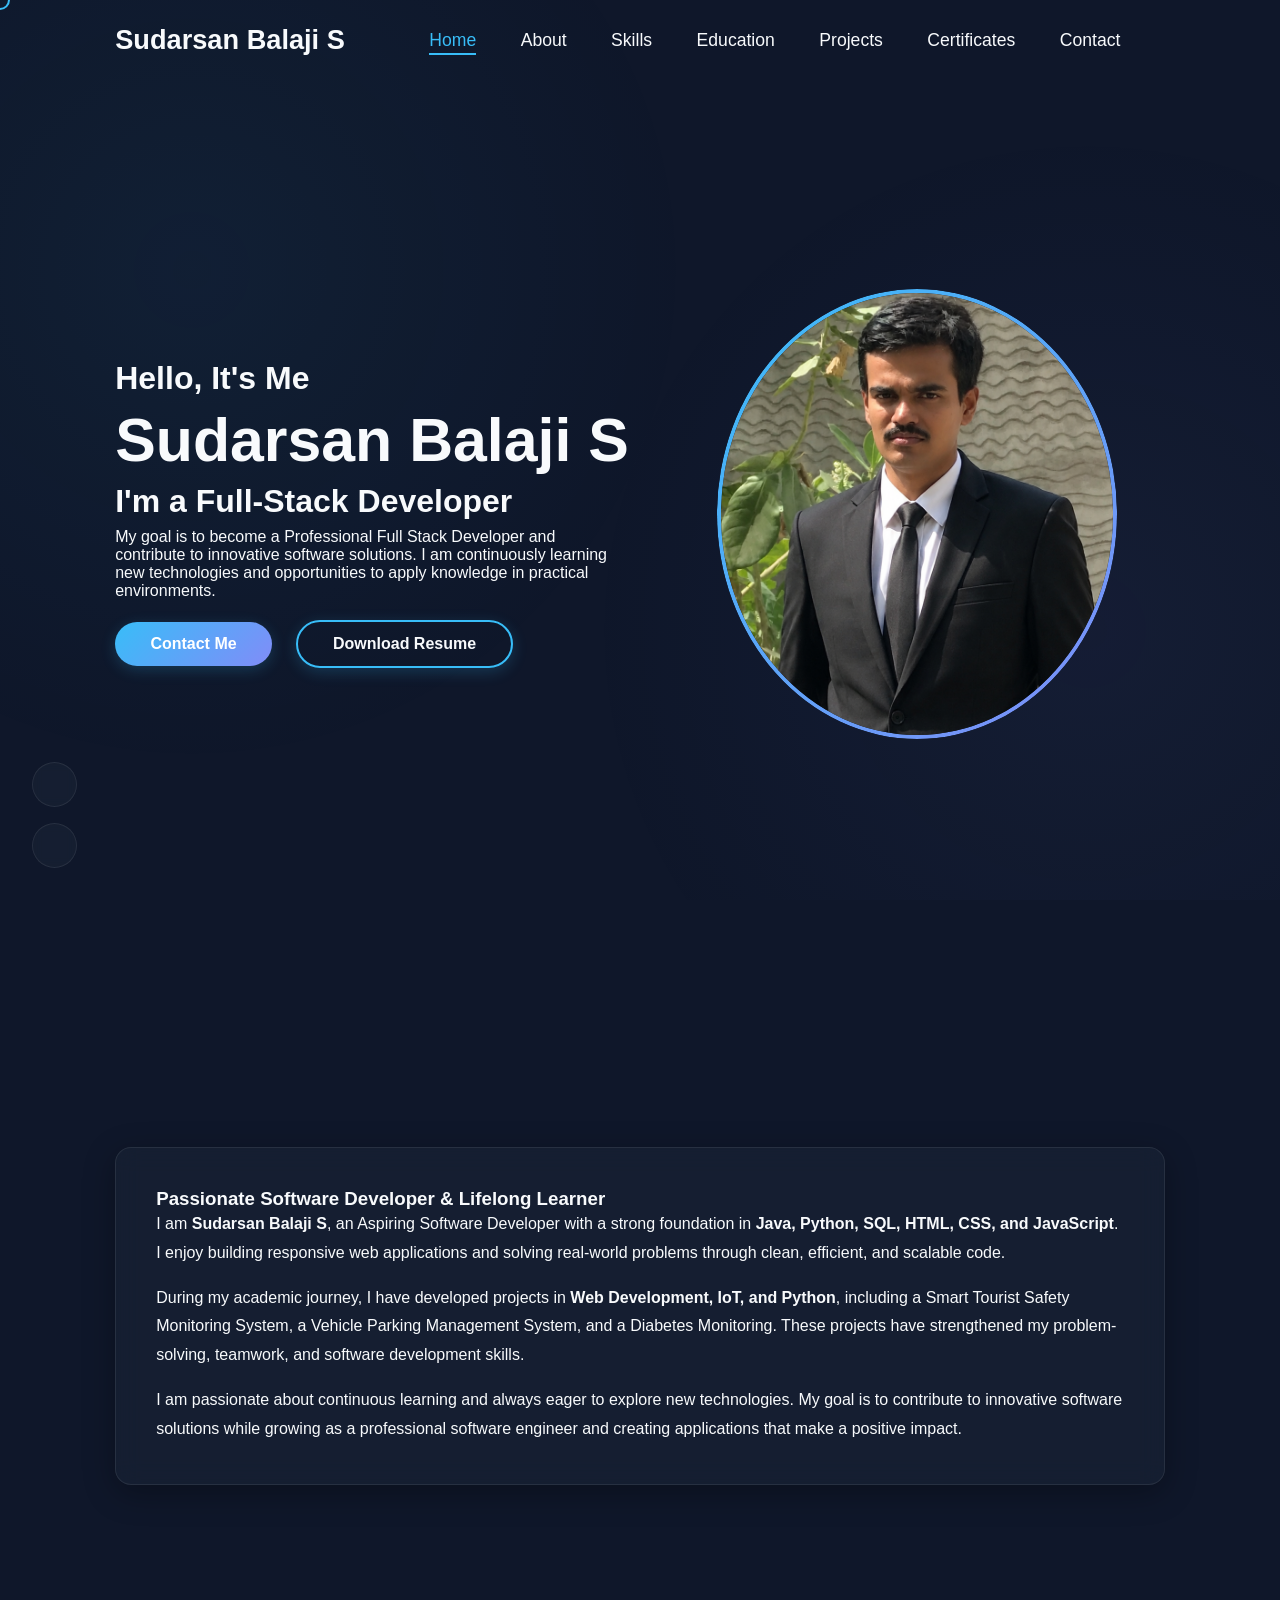
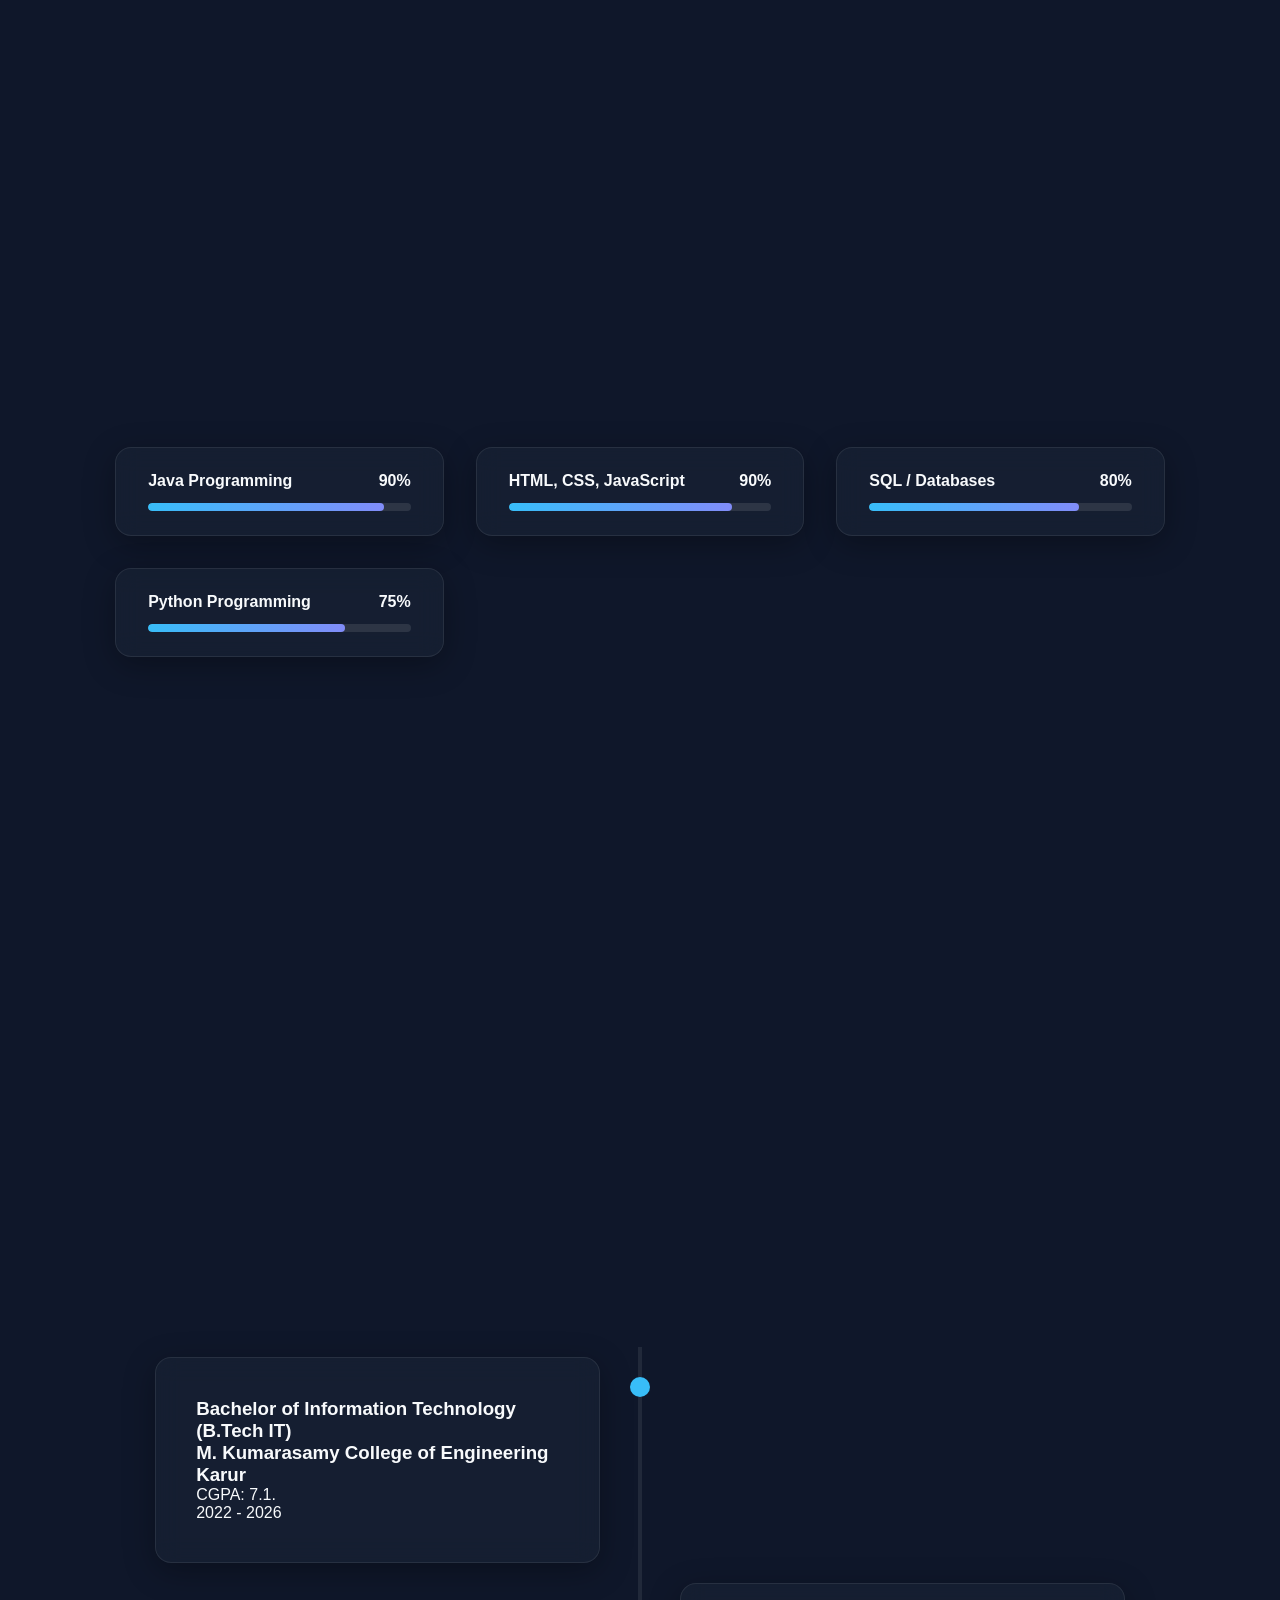
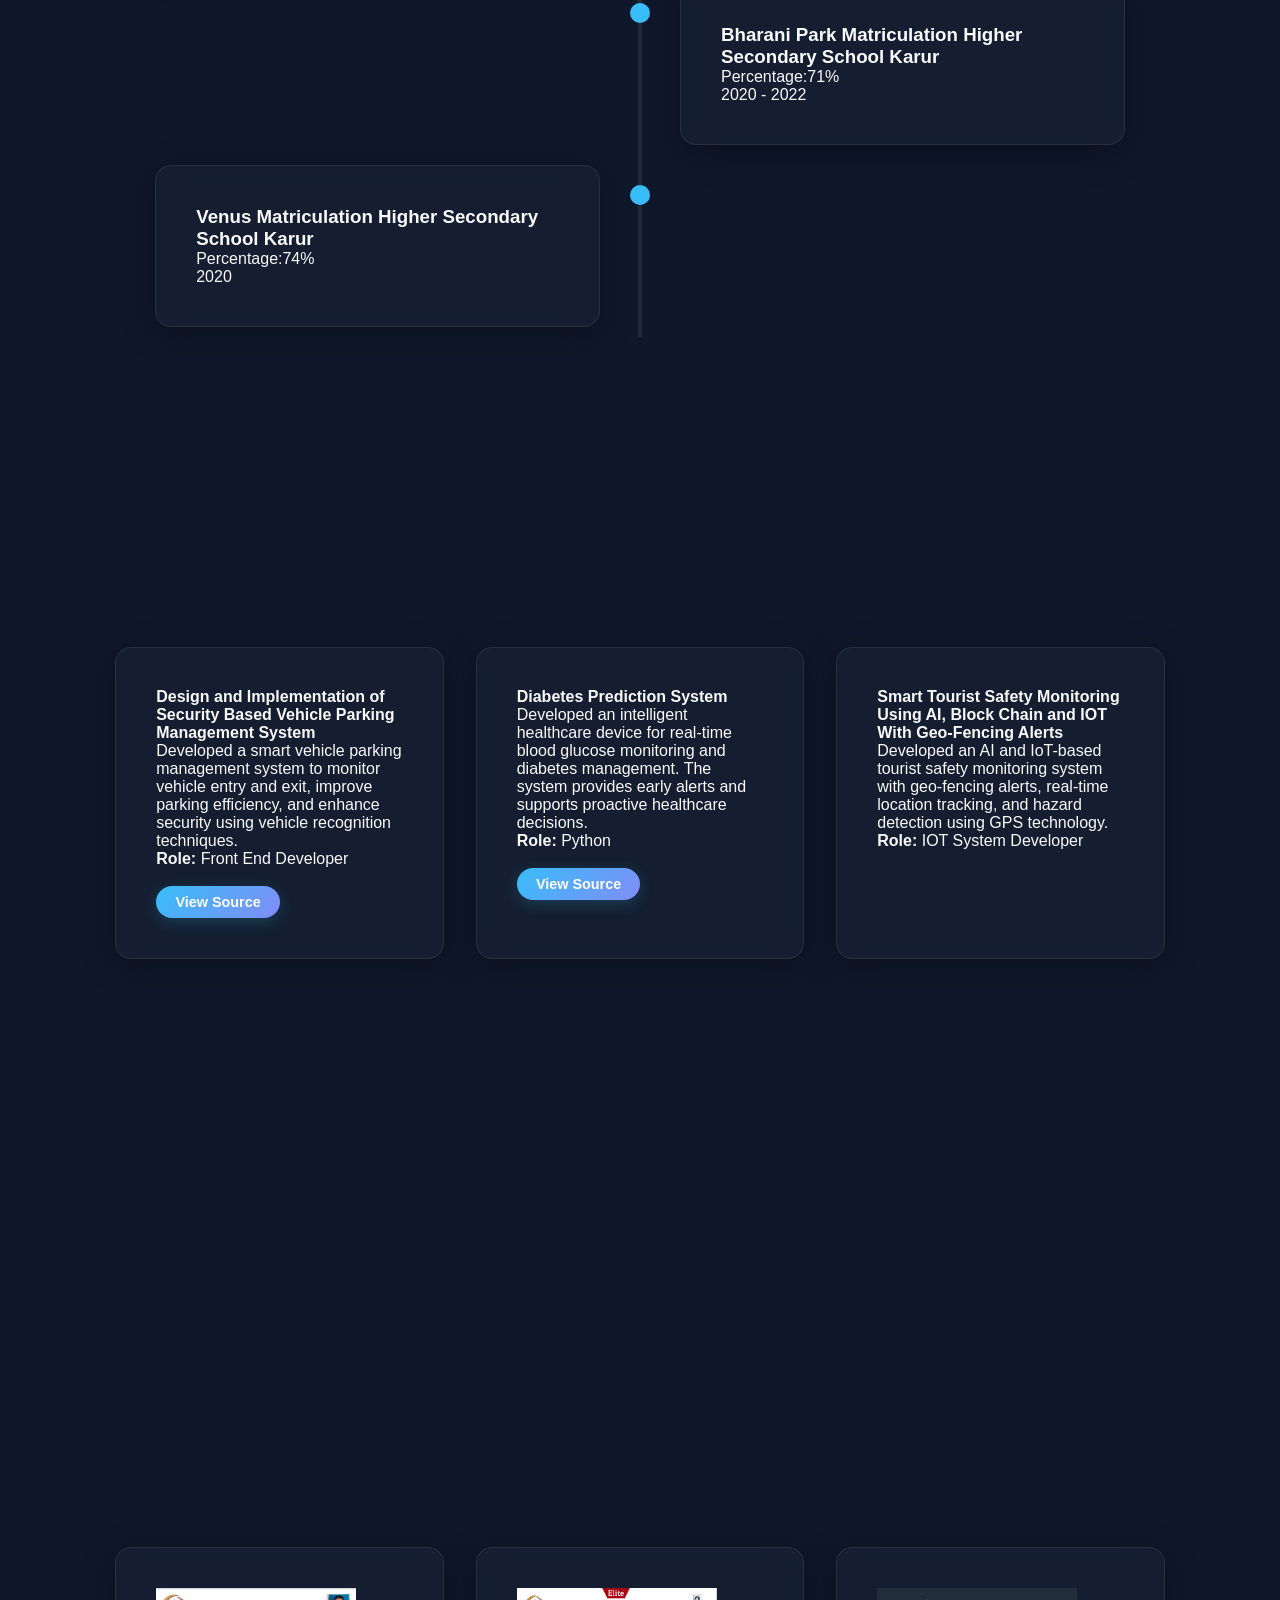
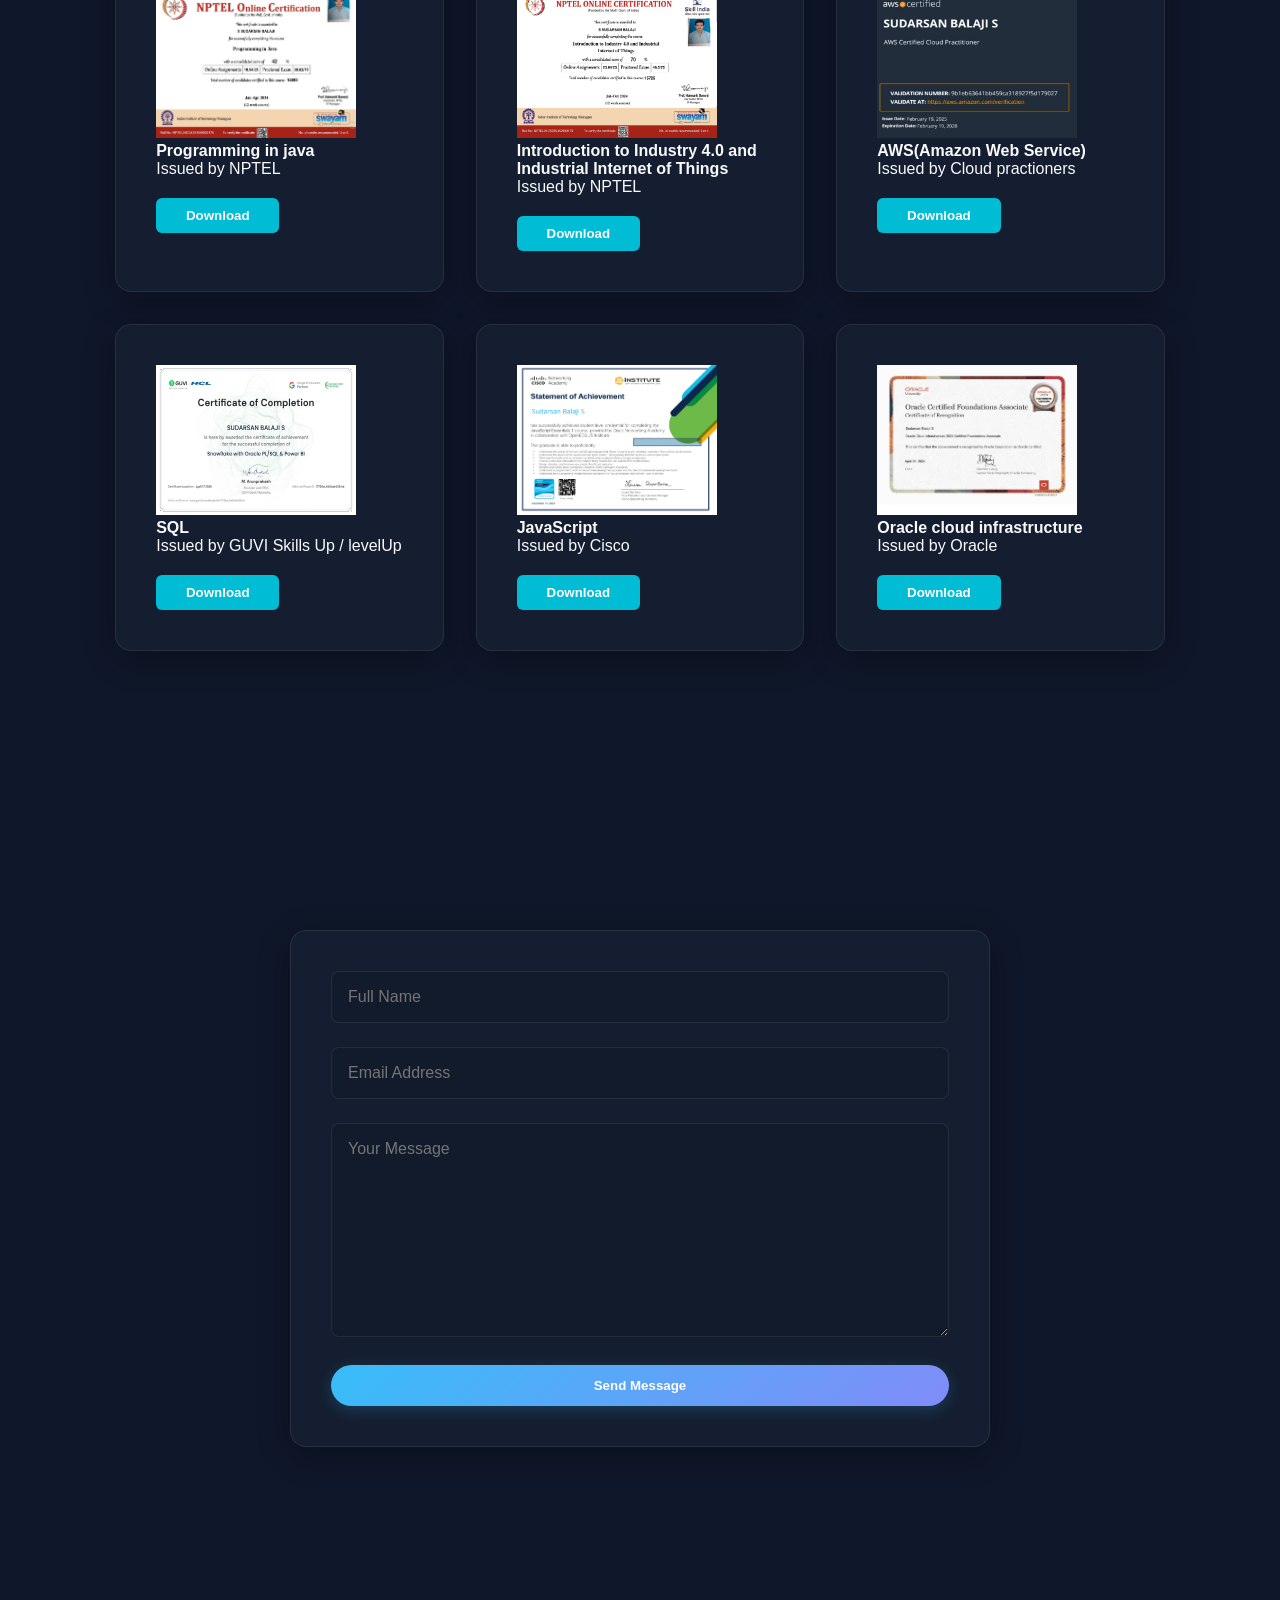
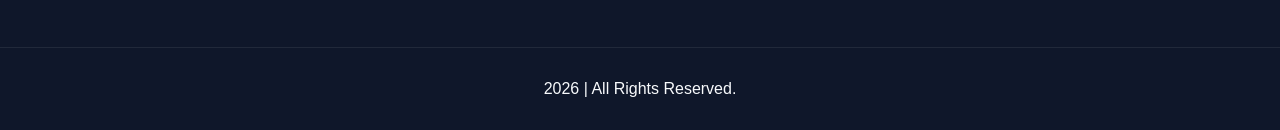
==== Web Development/Level 1 Task 2 Personal Portfolio/index.html @ 95f82040 "Add files via upload" ====
<!DOCTYPE html>
<html lang="en">
<head>
    <meta charset="UTF-8">
    <meta name="viewport" content="width=device-width, initial-scale=1.0">
    <title>Sudarsan Balaji S</title>
    <link rel="stylesheet" href="style.css">
</head>
<body>

    <div id="loader">
        <div class="loader-spinner"></div>
    </div>

    <div class="animated-bg"></div>

    <div class="custom-cursor"></div>

    <div id="scroll-progress"></div>

    <div class="floating-socials">
        <a href="https://github.com/krrbalaji2004" target="_blank"><i class="fab fa-github"></i></a>
        <a href="https://www.linkedin.com/in/s-sudarsan-balaji-b6615325a/" target="_blank"><i class="fab fa-linkedin"></i></a>
    </div>

    <header class="header">
        <a href="#" class="logo">Sudarsan Balaji S</a>
        <nav class="navbar">
            <a href="#home" class="nav-link active">Home</a>
            <a href="#about" class="nav-link">About</a>
            <a href="#skills" class="nav-link">Skills</a>
            <a href="#education" class="nav-link">Education</a>
            <a href="#projects" class="nav-link">Projects</a>
            <a href="#certificates" class="nav-link">Certificates</a>
            <a href="#contact" class="nav-link">Contact</a>
        </nav>
        <div class="header-actions">
            <button id="theme-toggle" aria-label="Toggle Theme"><i class="fas fa-moon"></i></button>
            <div id="menu-icon" class="fas fa-bars"></div>
        </div>
    </header>

<section class="home" id="home">
    <div class="home-container">
        <div class="home-content">
            <h3>Hello, It's Me</h3>
            <h1>Sudarsan Balaji S</h1>
            <h3>I'm a Full-Stack Developer</h3>
            <p>My goal is to become a Professional Full Stack Developer and contribute to innovative software solutions. I am continuously learning new technologies and opportunities to apply knowledge in practical environments.</p>
            <div class="hero-btns">
                <a href="#contact" class="btn">Contact Me</a>
                <a href="balaji final resume.pdf" class="btn btn-outline" download>Download Resume <i class="fas fa-download"></i></a>
            </div>
        </div>
        
        <div class="home-img">
            <div class="img-box">
                <img src="image.png" alt="Profile Picture">
            </div>
        </div>
    </div>
</section>

<section class="about" id="about">
    <h2 class="heading reveal-fade">About <span>Me</span></h2>

    <div class="about-container glass-card reveal-up">
        <div class="about-text">
            <h3>Passionate Software Developer & Lifelong Learner</h3>

            <p style="line-height: 1.8; margin-bottom: 1rem;">
                I am <strong>Sudarsan Balaji S</strong>, an Aspiring Software Developer with a strong foundation in
                <strong>Java, Python, SQL, HTML, CSS, and JavaScript</strong>. I enjoy building responsive web
                applications and solving real-world problems through clean, efficient, and scalable code.
            </p>

            <p style="line-height: 1.8; margin-bottom: 1rem;">
                During my academic journey, I have developed projects in
                <strong>Web Development, IoT, and Python</strong>, including a Smart Tourist Safety Monitoring
                System, a Vehicle Parking Management System, and a Diabetes Monitoring. These projects have
                strengthened my problem-solving, teamwork, and software development skills.
            </p>

            <p style="line-height: 1.8;">
                I am passionate about continuous learning and always eager to explore new technologies. My goal is to
                contribute to innovative software solutions while growing as a professional software engineer and
                creating applications that make a positive impact.
            </p>
        </div>
    </div>
</section>


    <section class="skills" id="skills">
        <h2 class="heading reveal-fade">My <span>Skills</span></h2>
        <div class="skills-container grid-2">
            <div class="skill-box glass-card reveal-up">
                <div class="skill-info">
                    <span>Java Programming</span>
                    <span class="skill-percentage">90%</span>
                </div>
                <div class="progress-bar"><span style="--progress: 90%;"></span></div>
            </div>
            <div class="skill-box glass-card reveal-up">
                <div class="skill-info">
                    <span>HTML, CSS, JavaScript</span>
                    <span class="skill-percentage">90%</span>
                </div>
                <div class="progress-bar"><span style="--progress: 85%;"></span></div>
            </div>
            <div class="skill-box glass-card reveal-up">
                <div class="skill-info">
                    <span>SQL / Databases</span>
                    <span class="skill-percentage">80%</span>
                </div>
                <div class="progress-bar"><span style="--progress: 80%;"></span></div>
            </div>
            <div class="skill-box glass-card reveal-up">
                <div class="skill-info">
                    <span>Python Programming</span>
                    <span class="skill-percentage">75%</span>
                </div>
                <div class="progress-bar"><span style="--progress: 75%;"></span></div>
            </div>
        </div>
    </section>

    <section class="education" id="education">
        <h2 class="heading reveal-fade">Education <span>Timeline</span></h2>
        <div class="timeline reveal-up">
            <div class="timeline-item left">
                <div class="timeline-content glass-card">
                  
                    <h3>Bachelor of Information Technology (B.Tech IT)</h3>     
                    <h3>M. Kumarasamy College of Engineering Karur</h3>
                    <p>CGPA: 7.1.</p>
                      <span class="date">2022 - 2026</span>
                </div>
            </div>
            <div class="timeline-item right">
                <div class="timeline-content glass-card">

                    <h3>Bharani Park Matriculation Higher Secondary School Karur</h3>
                    <p>Percentage:71%</p>
                                        <span class="date">2020 - 2022</span>
                </div>
            </div>
                        <div class="timeline-item left">
                <div class="timeline-content glass-card">
                   
                    <h3>Venus Matriculation Higher Secondary School Karur</h3>
                    <p>Percentage:74%</p>
                     <span class="date">2020</span>
                </div>
            </div>
        </div>
    </section>

    <section class="projects" id="projects">
        <h2 class="heading reveal-fade">Recent <span>Projects</span></h2>
        <div class="projects-container grid-3">

            <div class="project-card glass-card reveal-up">
                <div class="project-info">
                    <h4>Design and Implementation of Security Based Vehicle Parking Management System</h4>

                    <p>Developed a smart vehicle parking management system to monitor vehicle entry and exit, improve parking efficiency, and enhance security using vehicle recognition techniques.</p>
                    <p><b>Role: </b>Front End Developer</p>
                    <br>
                    <a href="https://github.com/krrbalaji2004/Design-and-Implementation-of-Security-based-Vehicle-Parking-management-System" class="btn-sm">View Source <i class="fab fa-github"></i></a>
                </div>
            </div>

            <div class="project-card glass-card reveal-up">
                <div class="project-info">
                    <h4>Diabetes Prediction System</h4>
                    <p>Developed an intelligent healthcare device for real-time blood glucose monitoring and diabetes management. The system provides early alerts and supports proactive healthcare decisions.</p>
                     <p><b>Role: </b>Python</p><br>
                    <a href="https://github.com/krrbalaji2004/Diabetech-Intelligent-Device-for-Predicating-diabetics-" class="btn-sm">View Source <i class="fab fa-github"></i></a>
                    
                </div>
            </div>
            <div class="project-card glass-card reveal-up">
                <div class="project-info">
                    <h4>Smart Tourist Safety Monitoring Using AI, Block Chain and IOT With Geo-Fencing Alerts</h4>
                    <p>Developed an AI and IoT-based tourist safety monitoring system with geo-fencing alerts, real-time location tracking, and hazard detection using GPS technology.</p>
                    <p><b>Role: </b>IOT System Developer</p><br>
                </div>
            </div>
        </div>
    </section>

    <section class="certificates" id="certificates">
        <h2 class="heading reveal-fade">Certificates</h2>
        <div class="cert-container grid-2">
            <div class="cert-card glass-card reveal-up">
               <img src="smart1.jpg" height="150px" width="200px" style="text-align: center;">
                <h4>Programming in java</h4>
                <p>Issued by NPTEL</p>
<button class="best" onclick="downloadCertificate('smart1.jpg')">
    Download
</button>
            </div>
            <div class="cert-card glass-card reveal-up">
               <img src="smart4.jpg"  height="150px" width="200px">
                <h4>Introduction to Industry 4.0 and Industrial Internet of Things</h4>
                <p>Issued by NPTEL</p>
                 <button class="best" onclick="downloadCertificate('smart4.jpg')">
                 Download
                 </button>
            </div>
            <div class="cert-card glass-card reveal-up">
               <img src="smart3.jpg"  height="150px" width="200px">
                <h4>AWS(Amazon Web Service)</h4>
                <p>Issued by Cloud practioners</p>
                 <button class="best" onclick="downloadCertificate('smart3.jpg')">Download</button>
            </div>
            <div class="cert-card glass-card reveal-up">
               <img src="sql.jpg"  height="150px" width="200px">
                <h4>SQL</h4>
                <p>Issued by GUVI Skills Up / levelUp</p>
                  <button class="best" onclick="downloadCertificate('sql.jpg')">Download</button>
            </div>

                        <div class="cert-card glass-card reveal-up">
               <img src="js.png"  height="150px" width="200px">
                <h4>JavaScript</h4>
                <p>Issued by Cisco</p>
                  <button class="best"  onclick="downloadCertificate('js.jpg')">Download</button>
            </div>

                                    <div class="cert-card glass-card reveal-up">
               <img src="ORACLE CERTIFICATE_page-0001.jpg"  height="150px" width="200px">
                <h4>Oracle cloud infrastructure</h4>
                <p>Issued by Oracle</p>
                  <button class="best" onclick="downloadCertificate('ORACLE CERTIFICATE_page-0001.jpg')">Download</button>
            </div>
        </div>
    </section>

    <section class="contact" id="contact">
        <h2 class="heading reveal-fade">Contact <span>Me</span></h2>
        <form id="contact-form" class="glass-card reveal-up" onsubmit="return validateForm(event)">
            <div class="input-box">
                <input type="text" id="name" placeholder="Full Name">
                <span class="error-msg" id="name-error">Name is required</span>
            </div>
            <div class="input-box">
                <input type="email" id="email" placeholder="Email Address">
                <span class="error-msg" id="email-error">Enter a valid email</span>
            </div>
            <div class="input-box">
                <textarea id="message" cols="30" rows="10" placeholder="Your Message"></textarea>
                <span class="error-msg" id="message-error">Message cannot be empty</span>
            </div>
            <button type="submit" class="btn">Send Message</button>
        </form>
    </section>

    <footer class="footer">
        <p>2026 | All Rights Reserved.</p>
    </footer>

    <button id="back-to-top" aria-label="Back to top"><i class="fas fa-arrow-up"></i></button>
    <script src="script.js"></script>
</body>
</html>
---- Web Development/Level 1 Task 2 Personal Portfolio/style.css ----
:root {
    --bg-color: #0f172a;
    --text-color: #f8fafc;
    --primary-color: #38bdf8;
    --secondary-color: #818cf8;
    --glass-bg: rgba(30, 41, 59, 0.45);
    --glass-border: rgba(255, 255, 255, 0.08);
    --shadow: 0 8px 32px 0 rgba(0, 0, 0, 0.3);
    --transition: all 0.4s cubic-bezier(0.25, 0.46, 0.45, 0.94);
}
[data-theme="light"] {
    --bg-color: #f1f5f9;
    --text-color: #0f172a;
    --primary-color: #0284c7;
    --secondary-color: #4f46e5;
    --glass-bg: rgba(255, 255, 255, 0.65);
    --glass-border: rgba(0, 0, 0, 0.08);
    --shadow: 0 8px 32px 0 rgba(31, 38, 135, 0.08);
}
* {
    margin: 0;
    padding: 0;
    box-sizing: border-box;
    text-decoration: none;
    border: none;
    outline: none;
    scroll-behavior: smooth;
    font-family: 'Segoe UI', Tahoma, Geneva, Verdana, sans-serif;
}

body {
    background-color: var(--bg-color);
    color: var(--text-color);
    overflow-x: hidden;
    transition: var(--transition);
}
.grid-2 { display: grid; grid-template-columns: repeat(auto-fit, minmax(300px, 1fr)); gap: 2rem; }
.grid-3 { display: grid; grid-template-columns: repeat(auto-fit, minmax(280px, 1fr)); gap: 2rem; }
section {
    min-height: 100vh;
    padding: 8rem 9% 2rem;
}
.heading {
    font-size: 3rem;
    text-align: center;
    margin-bottom: 4rem;
}
.heading span {
    color: var(--primary-color);
}
.hero-btns {
    display: flex;
    align-items: center;
    gap: 1.5rem;
    margin-top: 20px;
}
#loader {
    position: fixed;
    inset: 0;
    background: var(--bg-color);
    z-index: 99999;
    display: flex;
    justify-content: center;
    align-items: center;
    transition: opacity 0.5s ease;
}
.loader-spinner {
    width: 50px;
    height: 50px;
    border: 5px solid var(--glass-border);
    border-top-color: var(--primary-color);
    border-radius: 50%;
    animation: spin 1s linear infinite;
}
@keyframes spin { to { transform: rotate(360deg); } }


#scroll-progress {
    position: fixed;
    top: 0; left: 0; height: 4px;
    background: linear-gradient(90deg, var(--primary-color), var(--secondary-color));
    z-index: 10000;
    width: 0%;
}

.animated-bg {
    position: fixed;
    top: 0; left: 0; width: 100%; height: 100%;
    z-index: -1;
    pointer-events: none;
    background: radial-gradient(circle at 15% 30%, rgba(56, 189, 248, 0.05) 0%, transparent 40%),
                radial-gradient(circle at 85% 70%, rgba(129, 140, 242, 0.05) 0%, transparent 40%);
}

.custom-cursor {
    width: 20px; height: 20px;
    border: 2px solid var(--primary-color);
    border-radius: 50%;
    position: fixed;
    transform: translate(-50%, -50%);
    pointer-events: none;
    z-index: 9999;
    transition: transform 0.1s ease, background-color 0.3s ease;
}
.glass-card {
    background: var(--glass-bg);
    backdrop-filter: blur(12px);
    -webkit-backdrop-filter: blur(12px);
    border: 1px solid var(--glass-border);
    border-radius: 16px;
    padding: 2.5rem;
    box-shadow: var(--shadow);
    transition: var(--transition);
}
.glass-card:hover {
    transform: translateY(-5px);
    box-shadow: 0 12px 40px 0 rgba(0, 0, 0, 0.4);
}

.btn, .btn-sm {
    display: inline-block;
    padding: 0.8rem 2.2rem;
    border-radius: 50px;
    background: linear-gradient(135deg, var(--primary-color), var(--secondary-color));
    color: #fff;
    font-weight: 600;
    transition: var(--transition);
    cursor: pointer;
    box-shadow: 0 4px 15px rgba(56, 189, 248, 0.2);
}
.btn:hover {
    transform: scale(1.05);
    box-shadow: 0 6px 20px rgba(56, 189, 248, 0.4);
}
.btn-outline {
 background: transparent;
    border: 2px solid var(--primary-color);
    color: var(--text-color);
    margin-left: 0; /* Keep buttons together */
}
.btn-outline:hover {
    background: var(--primary-color);
    color: #fff;
}
.btn-sm { padding: 0.5rem 1.2rem; font-size: 0.9rem; }

.floating-socials {
    position: fixed;
    bottom: 2rem; left: 2rem;
    display: flex; flex-direction: column; gap: 1rem;
    z-index: 100;
}
.floating-socials a {
    width: 45px; height: 45px;
    background: var(--glass-bg);
    border: 1px solid var(--glass-border);
    backdrop-filter: blur(5px);
    border-radius: 50%;
    display: flex; justify-content: center; align-items: center;
    color: var(--text-color);
    font-size: 1.2rem;
    transition: var(--transition);
}
.floating-socials a:hover {
    background: var(--primary-color);
    color: #fff;
    transform: translateY(-5px) rotate(360deg);
}
.header {
    position: fixed; top: 0; left: 0; width: 100%;
    padding: 1.5rem 9%;
    display: flex; justify-content: space-between; align-items: center;
    z-index: 1000;
    transition: var(--transition);
}
.header.sticky {
    background: var(--glass-bg);
    backdrop-filter: blur(20px);
    border-bottom: 1px solid var(--glass-border);
    padding: 1rem 9%;
}
.logo { font-size: 1.7rem; font-weight: 700; color: var(--text-color); }
.navbar a {
    font-size: 1.1rem; color: var(--text-color);
    margin-left: 2.5rem; transition: var(--transition);
    position: relative;
}
.navbar a::after {
    content: ''; position: absolute; bottom: -5px; left: 0; width: 0; height: 2px;
    background: var(--primary-color); transition: var(--transition);
}
.navbar a:hover::after, .navbar a.active::after { width: 100%; }
.navbar a.active, .navbar a:hover { color: var(--primary-color); }

.header-actions { display: flex; align-items: center; gap: 1.5rem; }
#theme-toggle, #menu-icon {
    font-size: 1.4rem; background: none; color: var(--text-color); cursor: pointer;
}
#menu-icon { display: none; }



.skill-box { padding: 1.5rem 2rem; }
.skill-info { display: flex; justify-content: space-between; margin-bottom: 0.8rem; font-weight: 600; }
.progress-bar {
    width: 100%; height: 8px; background: rgba(255,255,255,0.1); border-radius: 10px; overflow: hidden;
}
.progress-bar span {
    display: block; height: 100%; width: 0;
    background: linear-gradient(90deg, var(--primary-color), var(--secondary-color));
    border-radius: 10px; transition: width 1.5s cubic-bezier(0.1, 1, 0.1, 1);
}

.timeline { position: relative; max-width: 1200px; margin: 0 auto; }
.timeline::after {
    content: ''; position: absolute; width: 4px; background: var(--glass-border); top: 0; bottom: 0; left: 50%; margin-left: -2px;
}
.timeline-item { padding: 10px 40px; position: relative; width: 50%; }
.timeline-item.left { left: 0; }
.timeline-item.right { left: 50%; }
.timeline-item::after {
    content: ''; position: absolute; width: 20px; height: 20px; right: -10px; background-color: var(--primary-color); top: 30px; border-radius: 50%; z-index: 1;
}
.timeline-item.right::after { left: -10px; }

#contact-form { max-width: 700px; margin: 0 auto; display: flex; flex-direction: column; gap: 1.5rem; }
.input-box { position: relative; width: 100%; }
.input-box input, .input-box textarea {
    width: 100%; padding: 1rem; background: rgba(0,0,0,0.1); border: 1px solid var(--glass-border); border-radius: 8px; color: var(--text-color); font-size: 1rem;
}
.error-msg { color: #f87171; font-size: 0.85rem; display: none; margin-top: 0.3rem; }
#back-to-top {
    position: fixed; bottom: 2rem; right: 2rem; width: 45px; height: 45px;
    background: var(--primary-color); color: #fff; border-radius: 50%;
    display: flex; justify-content: center; align-items: center;
    opacity: 0; visibility: hidden; transition: var(--transition); z-index: 1000; cursor: pointer;
}
#back-to-top.show { opacity: 1; visibility: visible; }

.footer { text-align: center; padding: 2rem; border-top: 1px solid var(--glass-border); margin-top: 4rem; }


.reveal-fade { opacity: 0; transition: opacity 0.8s ease; }
.reveal-zoom, .reveal-up {
    opacity: 1 !important;
    transform: none !important;
}
.reveal-zoom {
    opacity: 1 !important;
    transform: none !important;
    transition: none !important;
}
@media (max-width: 991px) {
    section { padding: 6rem 5% 2rem; }
    .home-content h1 {
         font-size: 3.5rem;
     }
}

@media (max-width: 768px) {
    #menu-icon { display: block; }
    .navbar {
        position: absolute; top: 100%; left: -100%; width: 100%; padding: 1rem 5%;
        background: var(--bg-color); border-bottom: 1px solid var(--glass-border);
        flex-direction: column; display: flex; transition: var(--transition);
    }
    .navbar.active { left: 0; }
    .navbar a { display: block; margin: 1.5rem 0; font-size: 1.2rem; }
    .timeline::after { left: 31px; }
    .timeline-item { width: 100%; padding-left: 70px; padding-right: 25px; }
    .timeline-item.right { left: 0; }
    .timeline-item::after, .timeline-item.right::after { left: 21px; }
    .custom-cursor { display: none; }
}
.home {
    min-height: 100vh;
    width: 100%;
    padding: 10rem 9% 2rem;
    display: flex;
    align-items: center;
    justify-content: center;
}
.home-container {
display: flex;
    align-items: center;
    justify-content: space-between;
    gap: 40px; 
    width: 100%;
    max-width: 1300px;
}
.home-content {
    text-align: left; /* டெக்ஸ்ட் இடதுபுறம் சீரமைக்கப்படுகிறது */
    flex: 1;
}
.home-content h1 {
font-size: 3.8rem; /* அளவை சற்றே குறைத்துள்ளோம், அப்போதுதான் ஒரே வரியில் கச்சிதமாக அமையும் */
    font-weight: 700;
    margin: 0.6rem 0;
    line-height: 1.1;
    white-space: nowrap;
}

.home-content h3 {
    font-size: 2rem; 
    margin-bottom: 0.5rem;
}
.home-img {
    display: flex;
    justify-content: center;
    align-items: center;
    flex: 1;
}

.img-box {
width: 400px; 
    height:450px;
    flex-shrink: 0;
    border-radius: 50%;
    overflow: hidden;
    transition: var(--transition);
}
.img-box img {
width: 100%;
    height: 100%;
    object-fit: cover;
    display: block;
    border-radius: 50%;
    border: 4px solid transparent;
    background: linear-gradient(var(--bg-color), var(--bg-color)) padding-box,
                linear-gradient(135deg, var(--primary-color), var(--secondary-color)) border-box;
}

.img-box:hover {
    transform: translateY(-10px) scale(1.02);
    box-shadow: 0 0 30px rgba(56, 189, 248, 0.3);
}
@media (max-width: 768px) {
    .home-container {
        flex-direction: column-reverse; 
        text-align: center;
        gap: 30px;
    }
    
    .home-content {
        text-align: center;
    }
    
    .home-content h1 {  
        font-size: 4rem; /* அளவை 4.5-லிருந்து 5.5 ஆக உயர்த்தியுள்ளேன் (பெரியதாகத் தெரியும்) */
    font-weight: 700;
    margin: 0.6rem 0;
    line-height: 1.1;
    white-space: nowrap;
    width: max-content;
    }

    .home-content p {
        font-size: 20px;
        margin: 1.5rem auto 2.5rem;
        max-width: 600px;
        line-height: 40px
    }
    
    .hero-btns {
       display: flex;
    align-items: center;
    gap: 2rem;
    }

    .img-box {
        width: 220px;
        height: 220px;
    }
}
.best{
    display: inline-block;
    padding: 10px 20px;
    background: #00bcd4;
    color: white;
    text-decoration: none;
    border-radius: 6px;
    font-weight: 600;
    transition: 0.3s;
    margin-top: 20px;
    width: 50%;
    cursor: pointer;
}

.best:hover {
    background: #0097a7;
}
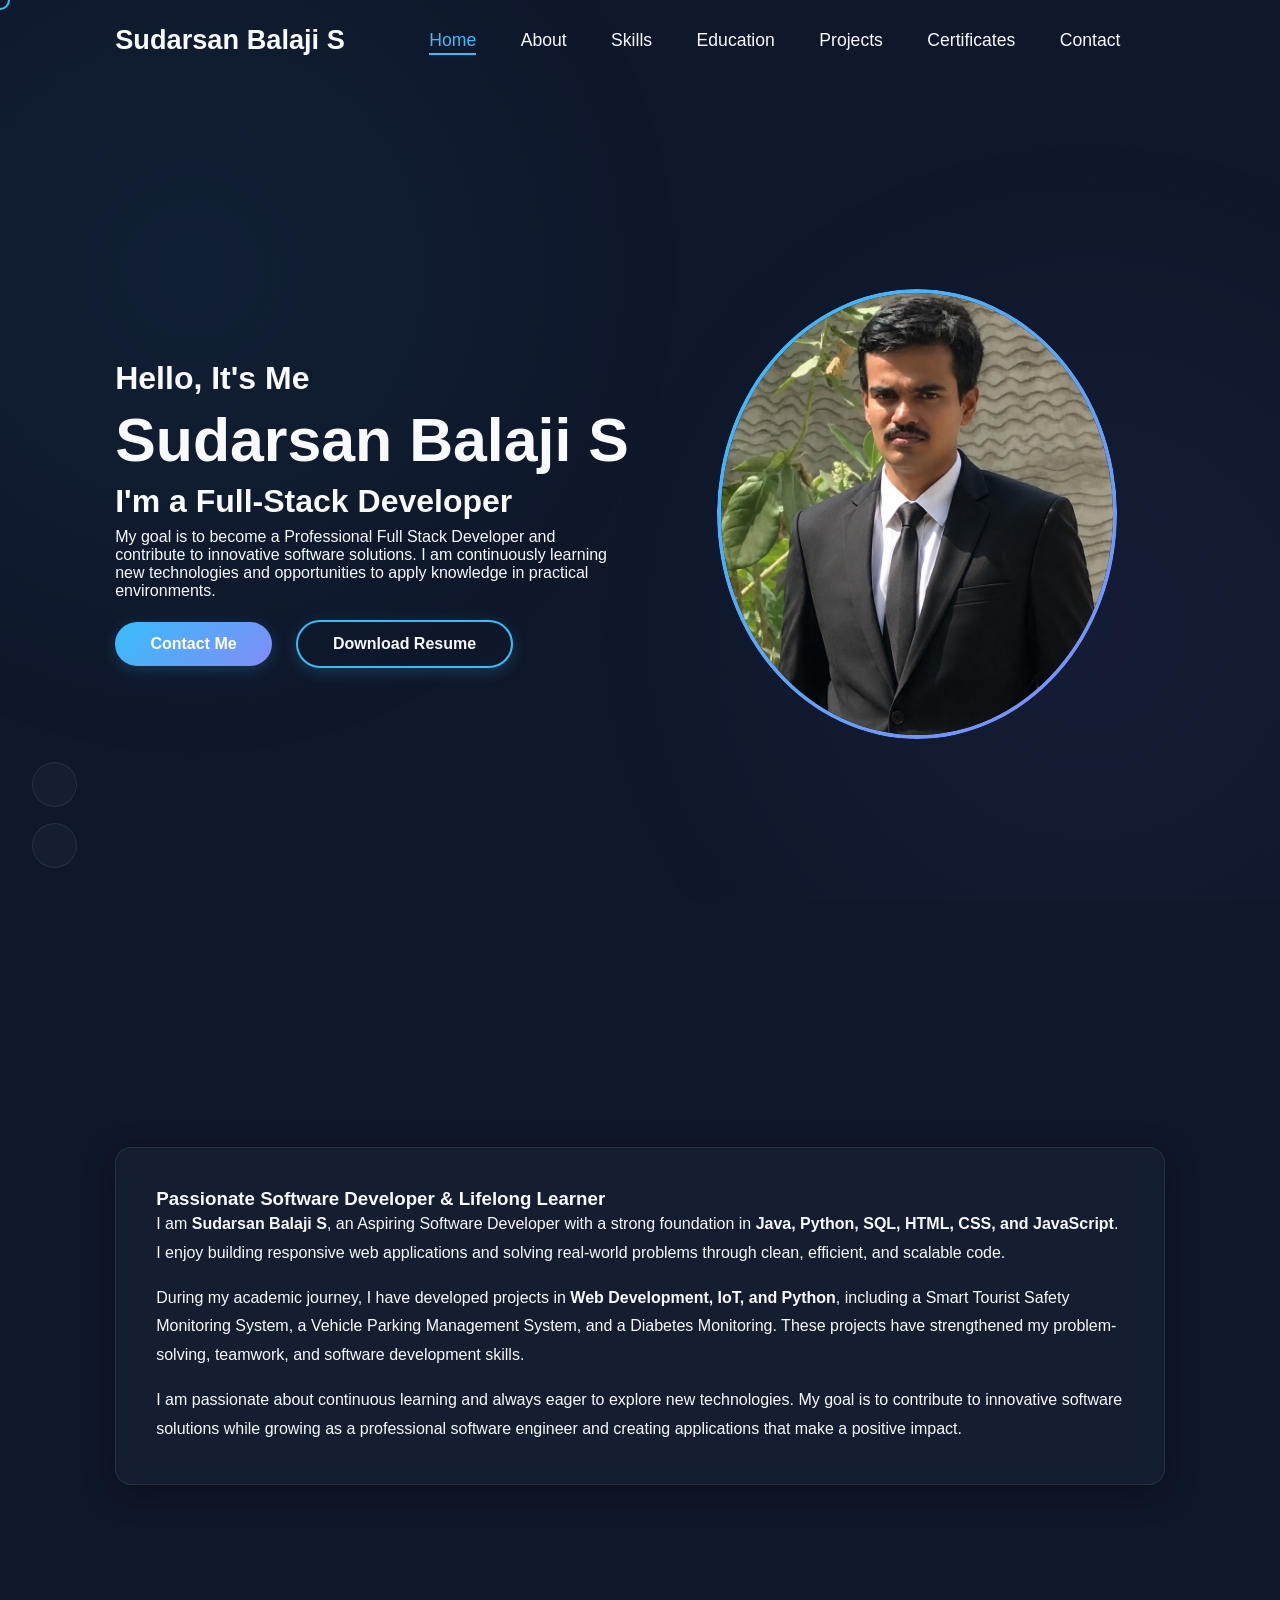
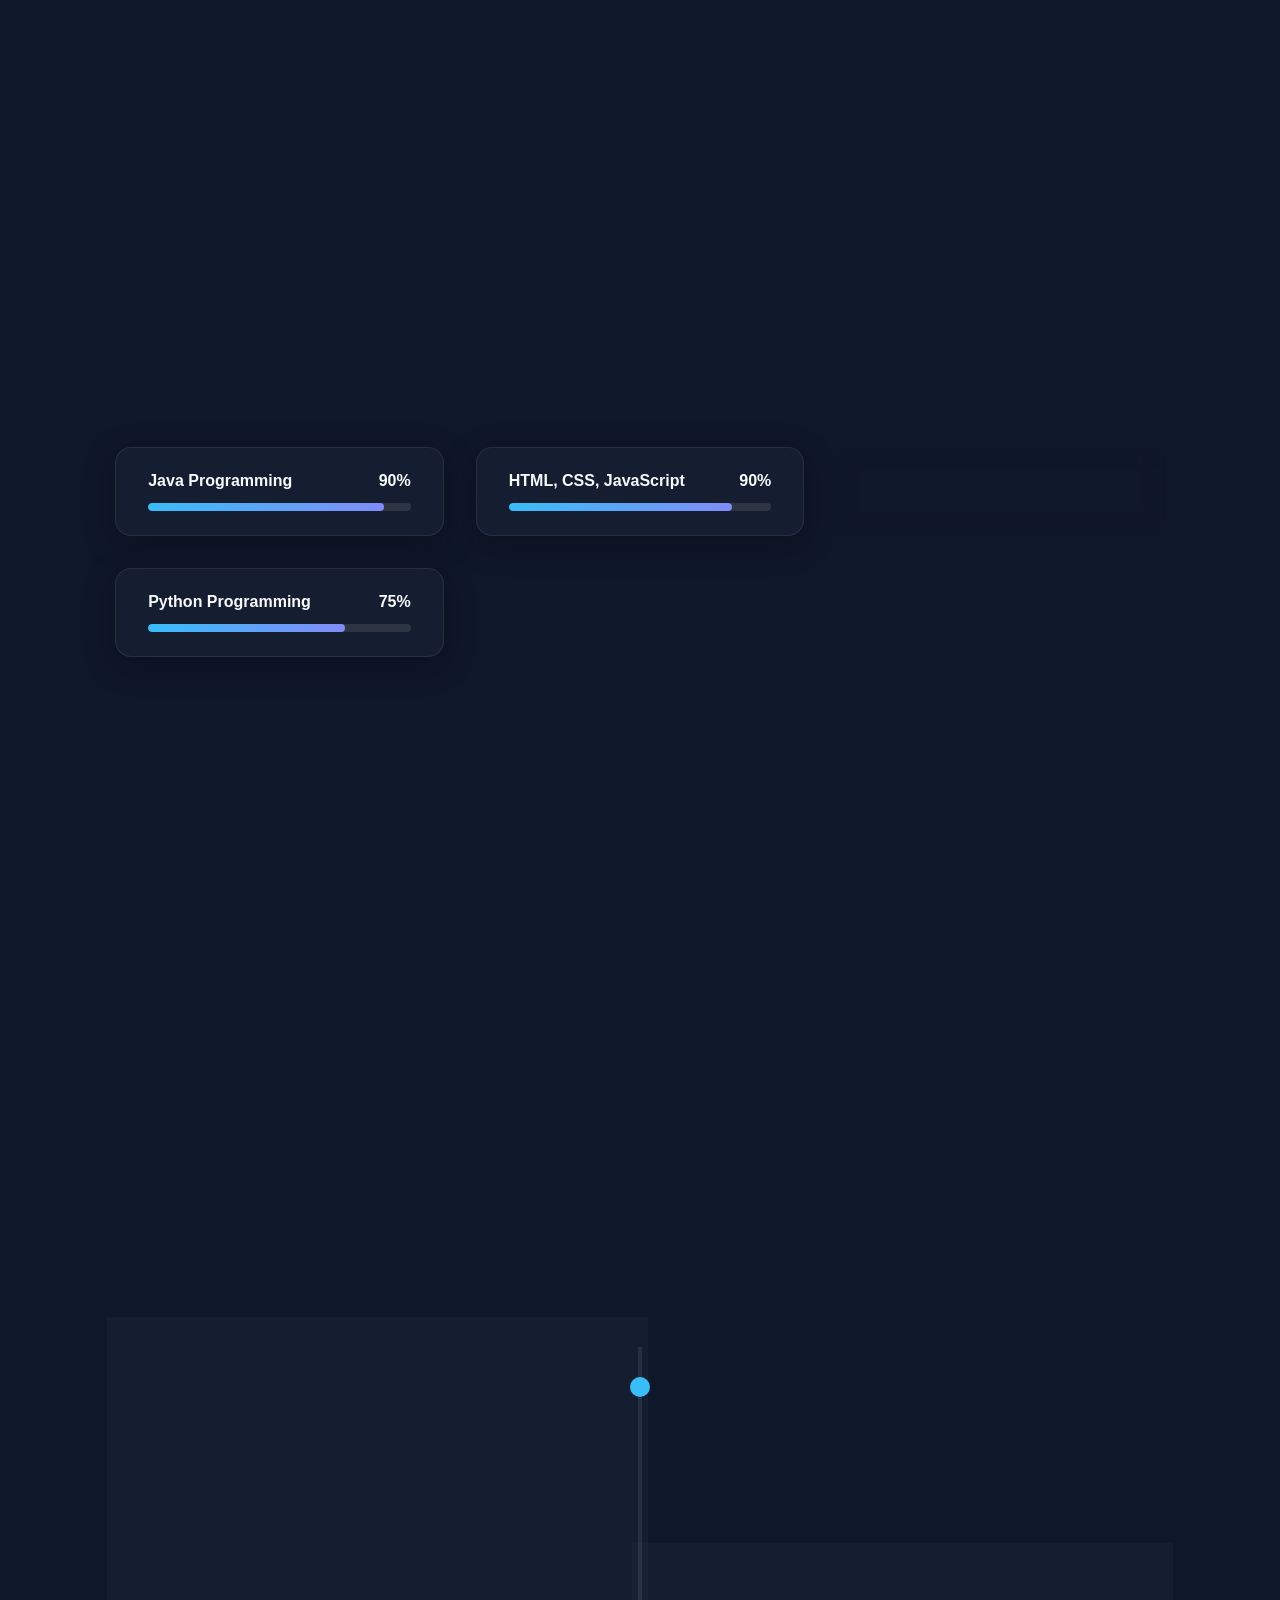
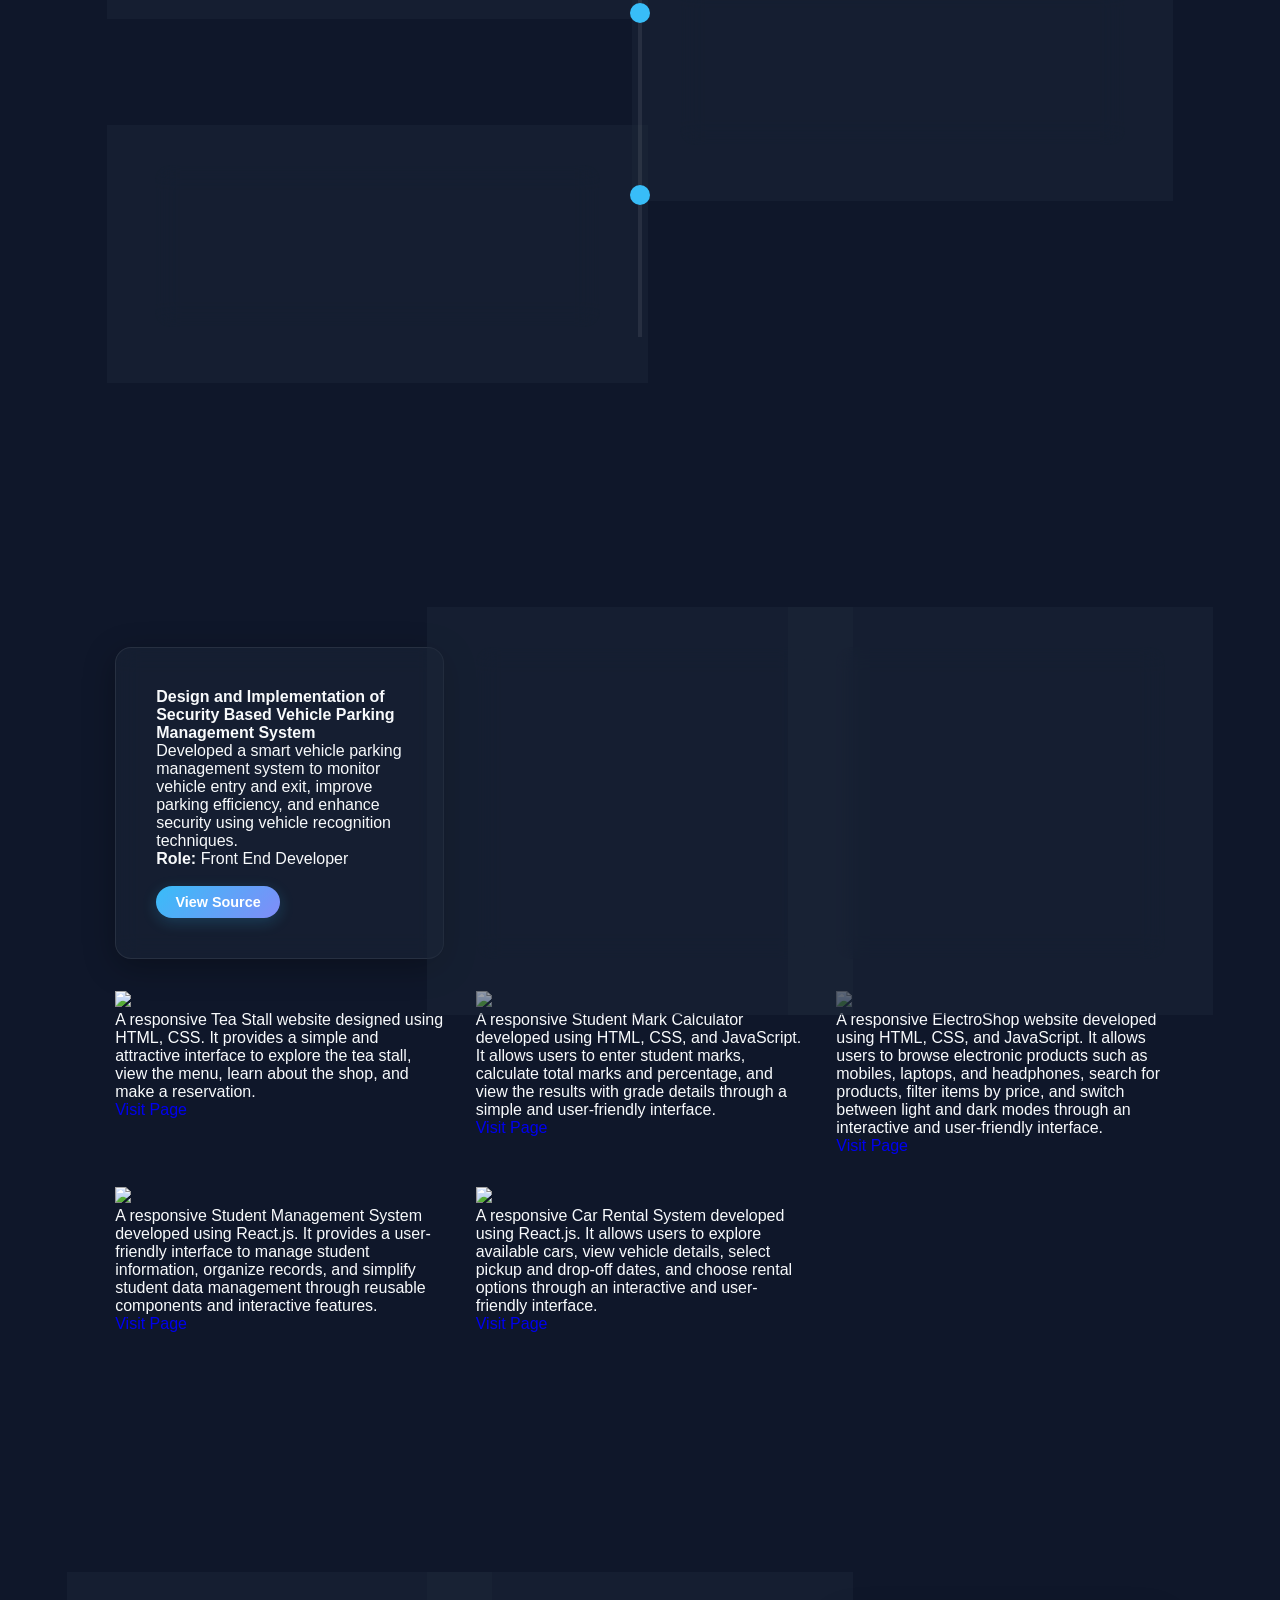
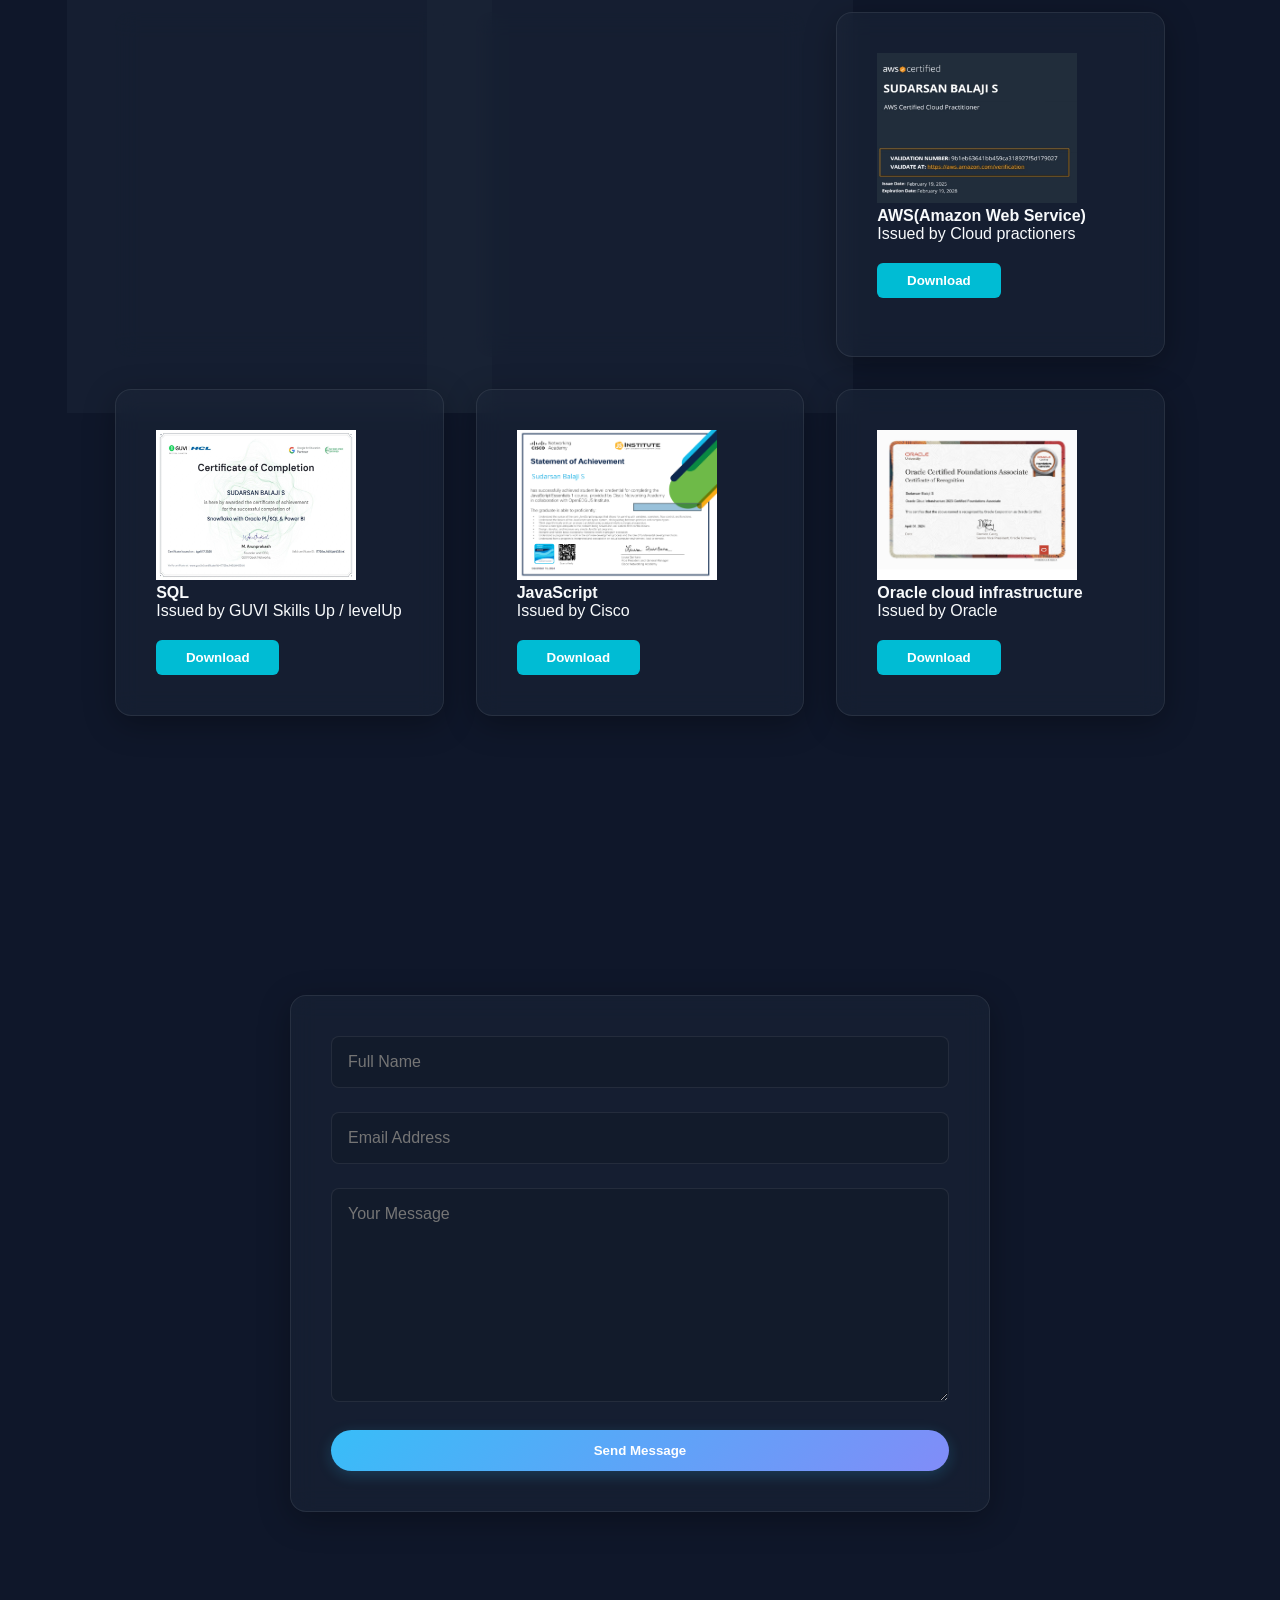
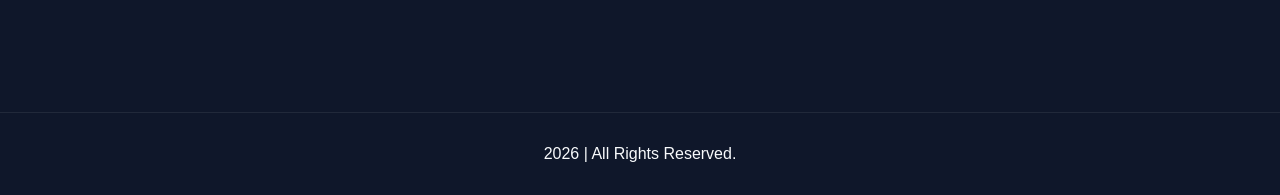
==== commit e46cad96: "Add new project entries to personal portfolio" ====
--- a/Web Development/Level 1 Task 2 Personal Portfolio/index.html
+++ b/Web Development/Level 1 Task 2 Personal Portfolio/index.html
@@ -187,6 +187,55 @@
                     <p><b>Role: </b>IOT System Developer</p><br>
                 </div>
             </div>
+            
+                <article class="matter">
+                    <img src="./main.png" >
+                    <p> A responsive Tea Stall website designed using HTML, CSS. It provides a simple and attractive interface to explore the tea stall, view the menu, learn about the shop, and make a reservation. </p>
+            <a href="https://sudarsan28623.github.io/Tea-Stall-/">Visit Page</a>
+        </article>
+
+                       <article class="matter">
+                    <img src="./Screenshot 2026-10-27 191442.png" >
+  <p>
+    A responsive Student Mark Calculator developed using HTML, CSS, and JavaScript.
+    It allows users to enter student marks, calculate total marks and percentage,
+    and view the results with grade details through a simple and user-friendly interface.
+</p>
+            <a href="https://sudarsan28623.github.io/Student-Mark-Calculator/">Visit Page</a>
+        </article>
+            <article class="matter">
+                    <img src="./Screenshot 2026-10-27 191524.png" >
+<p>
+    A responsive ElectroShop website developed using HTML, CSS, and JavaScript.
+    It allows users to browse electronic products such as mobiles, laptops,
+    and headphones, search for products, filter items by price, and switch
+    between light and dark modes through an interactive and user-friendly interface.
+</p>
+            <a href="https://sudarsan28623.github.io/HTML-CSS-JAVASCRIPT-PROJECT---2-/">Visit Page</a>
+        </article>
+
+                                      <article class="matter">
+                    <img src="./Screenshot 2026-10-27 191625.png" >
+<p>
+    A responsive Student Management System developed using React.js.
+    It provides a user-friendly interface to manage student information,
+    organize records, and simplify student data management through
+    reusable components and interactive features.
+</p>
+            <a href="https://student-management-system-reeact.netlify.app/">Visit Page</a>
+        </article>
+
+                                           <article class="matter">
+                    <img src="./Screenshot 2026-10-27 191652.png" >
+    <p>
+        A responsive Car Rental System developed using React.js.
+        It allows users to explore available cars, view vehicle details,
+        select pickup and drop-off dates, and choose rental options
+        through an interactive and user-friendly interface.
+    </p>
+            <a href="https://student-management-system-reeact.netlify.app/">Visit Page</a>
+        </article> 
+            
         </div>
     </section>
 
@@ -264,4 +313,4 @@
     <button id="back-to-top" aria-label="Back to top"><i class="fas fa-arrow-up"></i></button>
     <script src="script.js"></script>
 </body>
-</html>+</html>
